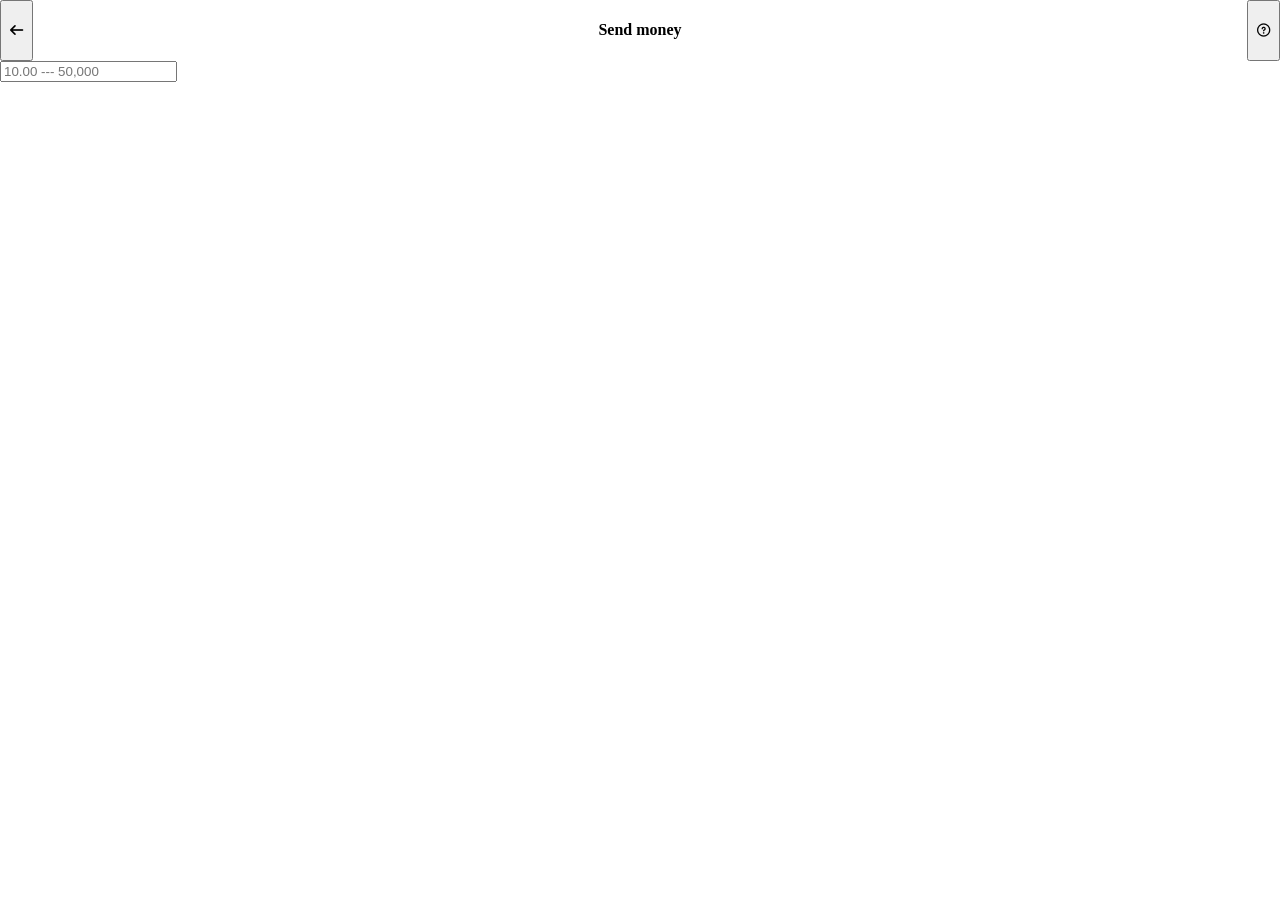
==== send.html @ d7bf7ac1 "send page creating" ====
<!doctype html>
<html lang="en">
  <head>
    <meta charset="UTF-8" />
    <meta name="viewport" content="width=device-width, initial-scale=1.0" />
    <link rel="stylesheet" href="style.css" />
    <link rel="stylesheet" href="fontawesome-free-7.1.0-web/css/all.css" />
    <script src="send.js" defer></script>
    <title>Document</title>
  </head>
  <body>
    <section>
      <nav class="top-nav">
        <button class="back"><i class="fas fa-arrow-left"></i></button>
        <h4>Send money</h4>
        <button class="support"><i class="far fa-question-circle"></i></button>
      </nav>

      <section class="amount-input">
        <input
          type="number"
          name="amout-to-send"
          id="amount-to-send"
          placeholder="10.00 --- 50,000"
        />
      </section>
    </section>
  </body>
</html>
---- style.css ----
:root{
    /* --primary-color: rgb(71, 65, 65);
    --secondary-color: rgb(255, 253, 251);
    --tertiary-color: rgb(153, 148, 148); */
    /* --secondary-color: #1F242E; */
    --secondary-color: #3B82F6;
    /* --primary-color: #60A5FA; */
    /* --primary-color: #93C5FD; */
    --octonary-color: #F3F4F6;
}

body{
    background-color: var(--tertiary-color);
    margin: 0;
}
.main{
    background-color: var(--secondary-color);
    /* max-width: 400px; */
    /* margin: 3rem auto; */
    padding: 1rem;
    margin-top: -1rem;
    font-family: Arial, Helvetica, sans-serif;
}
nav{
    display: flex;
    justify-content: space-between;
    align-self: center;
}
.other{
    display: flex;
    align-items: center;
    gap: 1rem;
}
.other button{
    display: flex;
    align-items: center;
    border-radius: 5px;
    border: none;
    gap: 5px ;
    height: 2rem;
    font-size: 1rem;
    box-shadow: 3px 6px;
    
}
.money{
    text-align: center;
}
.send-receive{
    text-align: center;
    display: flex;
    justify-content: space-between;
    
}
.activity{
    background-color: var(--quinary-color);
    border-radius: 100%;
    position: relative;
    top: -1.8rem;
    left: 1.4rem;
    width: 2rem;
    height: 2rem;
    align-items: center;
    justify-content: center;
    display: flex;
    /* padding: 0.3rem; */
    font-size: 1.5rem;
    
    /* color: red; */
}
.send-receive button{
    height: 3rem;
    font-size: 1rem;
    font-weight: 700;
    padding: 0 3.5rem 0 3.5rem ;
    text-align: center;
    border-radius: 10px;
    border: none;
    box-shadow: 3px 6px;
}

.favourite{
    margin-top: 1rem;
    background-color: var(--primary-color);
    color: white;
    padding: 0.5rem;
    border-radius: 15px;
    outline: 1px solid black;
}
.send-again, .div-nav{
    display: flex;
    justify-content: space-between;
    align-items: center;
    font-size: 1.1rem;
    font-weight: 700;
}
.div-nav button{
    padding: 0.5rem;
    border-radius: 52px;
    border: none;
    font-size: 14px;
}
.favourite-contact{
    display: flex;
    overflow-x: auto;
    white-space: nowrap;
    scrollbar-width:thin;
    gap: 1rem;
}

.favourite-contact img, img{
    width: 4rem;
    border-radius: 50%;
}
.favor{
    display: flex;
    flex-direction: column;
    align-items: center;
}
.transcation-history{
    background-color: var(--primary-color);
    margin-top: 1rem;
    border-radius: 15px;
    padding: 1rem;
    outline: 1px solid black;
}
.history{
    /* background-color: brown; */
    /* overflow-y:scroll; */
    white-space: nowrap;
    scrollbar-width:thin; 
    /* height: 15rem;  */
}
.history img{
    width: 3rem;
    height: 3rem;
}
.history-sec{
    display: flex;
    justify-content: space-between;
}
.profile-details{
    display: flex;
    align-items: center;
    gap: 0.5rem;
    justify-content: center;
}
.trans-details{
    display: flex;
    flex-direction: column;
}
.trans-details h3{
    margin-bottom: -0.7rem;
    margin-top: 10px;
}
.trans-details p{
    font-size: 11px;
}
.transcation-amount{
    font-size: 1.2rem;
}
.down-nav{
    display: none;
    /* background-color: black; */
    border: 1px solid black;
    color: white;
    width: 15rem;
    align-items: center;
    justify-content: space-between;
    padding: 1rem;
    border-radius: 5rem;
    font-size: 2rem;
    margin: 2rem auto;
    top: 42rem;
    /*
    left: 14rem; */
    position:fixed;
}
.soon{
    font-family: Arial, Helvetica, sans-serif;
    display: none;
    background-color:#F3F4F6;
    position: fixed;
    font-size: 1.2rem;
    border-radius: 10px;
    padding: 1rem;
    text-align: center;
    top: 20rem;
    left: 6rem;
    outline: 1px solid black;
}
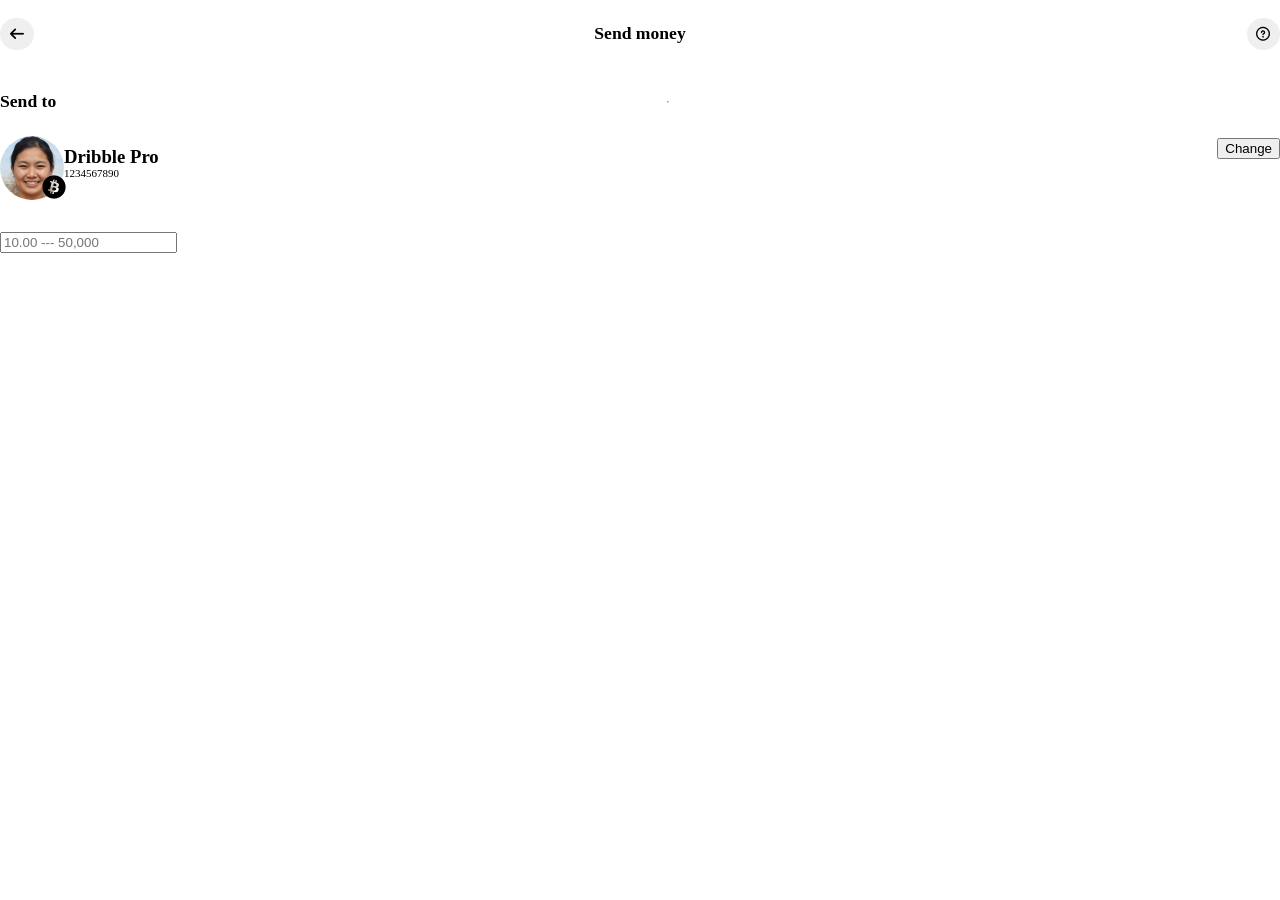
==== commit 93d8d98f: "update to change" ====
--- a/send.html
+++ b/send.html
@@ -4,18 +4,41 @@
     <meta charset="UTF-8" />
     <meta name="viewport" content="width=device-width, initial-scale=1.0" />
     <link rel="stylesheet" href="style.css" />
+    <link rel="stylesheet" href="send.css" />
     <link rel="stylesheet" href="fontawesome-free-7.1.0-web/css/all.css" />
     <script src="send.js" defer></script>
     <title>Document</title>
   </head>
   <body>
-    <section>
-      <nav class="top-nav">
+    <section class="send-main">
+      <nav class="top-nav div-nav">
         <button class="back"><i class="fas fa-arrow-left"></i></button>
         <h4>Send money</h4>
         <button class="support"><i class="far fa-question-circle"></i></button>
       </nav>
+      <div class="send-to">
+        <div class="div-nav">
+          <h4>Send to</h4>
+          <hr />
+        </div>
+        <div class="history-a history-sec">
+          <div class="send-to-details">
 
+            <div class="contact-a favor">
+              <img src="img/user/IMG_3516.JPG" alt="contact-a-profile" />
+              <div class="activity"><i class="fab fa-bitcoin"></i></div>
+            </div>
+
+            <div class="trans-details">
+                                    <h3 class="name">Dribble Pro</h3>
+                                    <p class="date-time">1234567890</p>
+                                </div>
+          </div>
+          <div class="transcation-amount change-button">
+            <button type="button">Change</button>
+          </div>
+        </div>
+      </div>
       <section class="amount-input">
         <input
           type="number"
--- a/send.css
+++ b/send.css
@@ -0,0 +1,3 @@
+.send-to-details{
+    display: flex;
+}
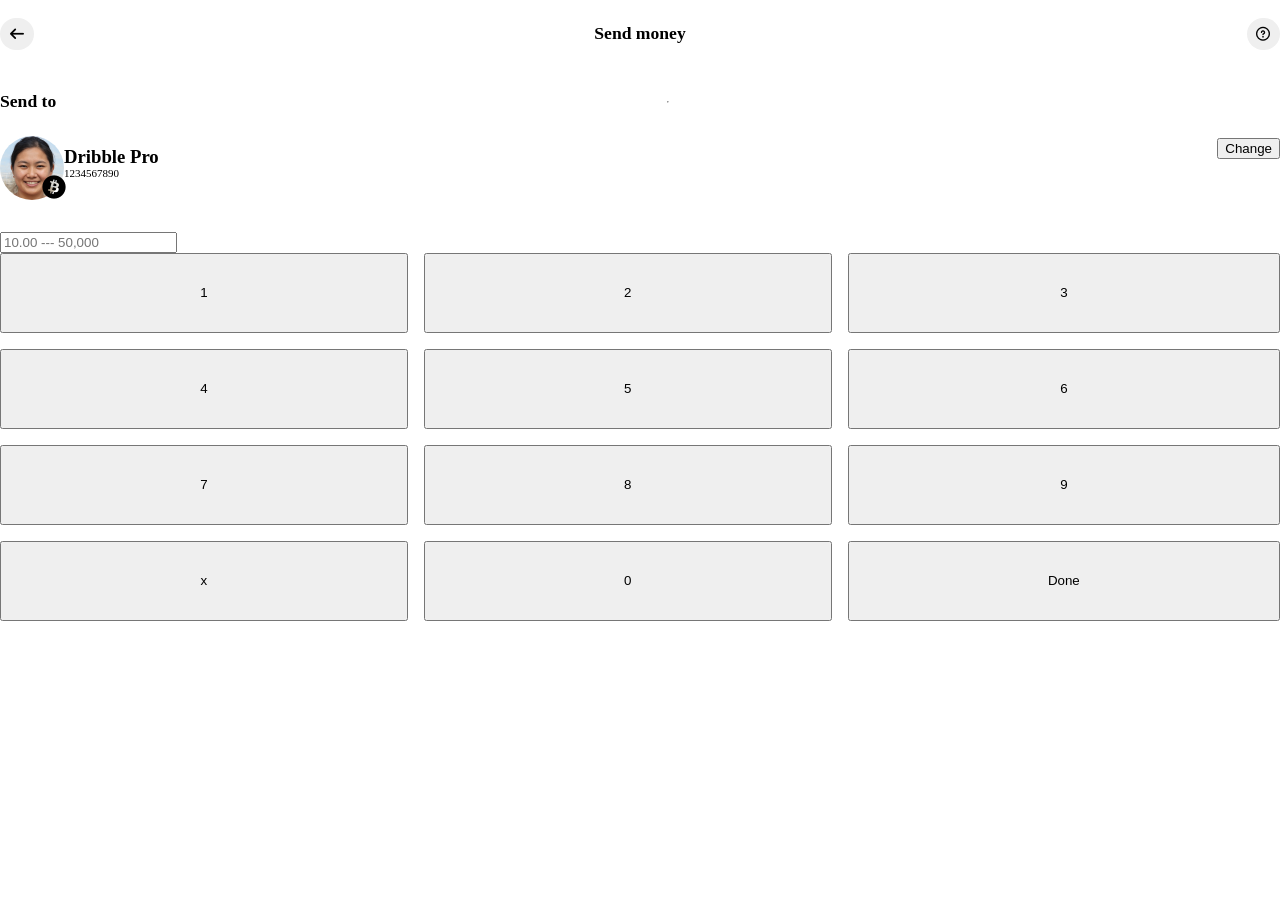
==== commit 5284cea7: "added a keyboard for send" ====
--- a/send.html
+++ b/send.html
@@ -47,6 +47,20 @@
           placeholder="10.00 --- 50,000"
         />
       </section>
+      <div class="keyboard">
+        <button type="button">1</button>
+        <button type="button">2</button>
+        <button type="button">3</button>
+        <button type="button">4</button>
+        <button type="button">5</button>
+        <button type="button">6</button>
+        <button type="button">7</button>
+        <button type="button">8</button>
+        <button type="button">9</button>
+        <button type="button">x</button>
+        <button type="button">0</button>
+        <button type="button">Done</button>
+      </div>
     </section>
   </body>
 </html>
--- a/send.css
+++ b/send.css
@@ -1,3 +1,9 @@
 .send-to-details{
     display: flex;
+}
+.keyboard{
+    display: grid;
+    grid-template-columns:repeat(3 ,auto);
+    grid-template-rows: repeat(4, 5rem);
+    gap: 1rem;
 }
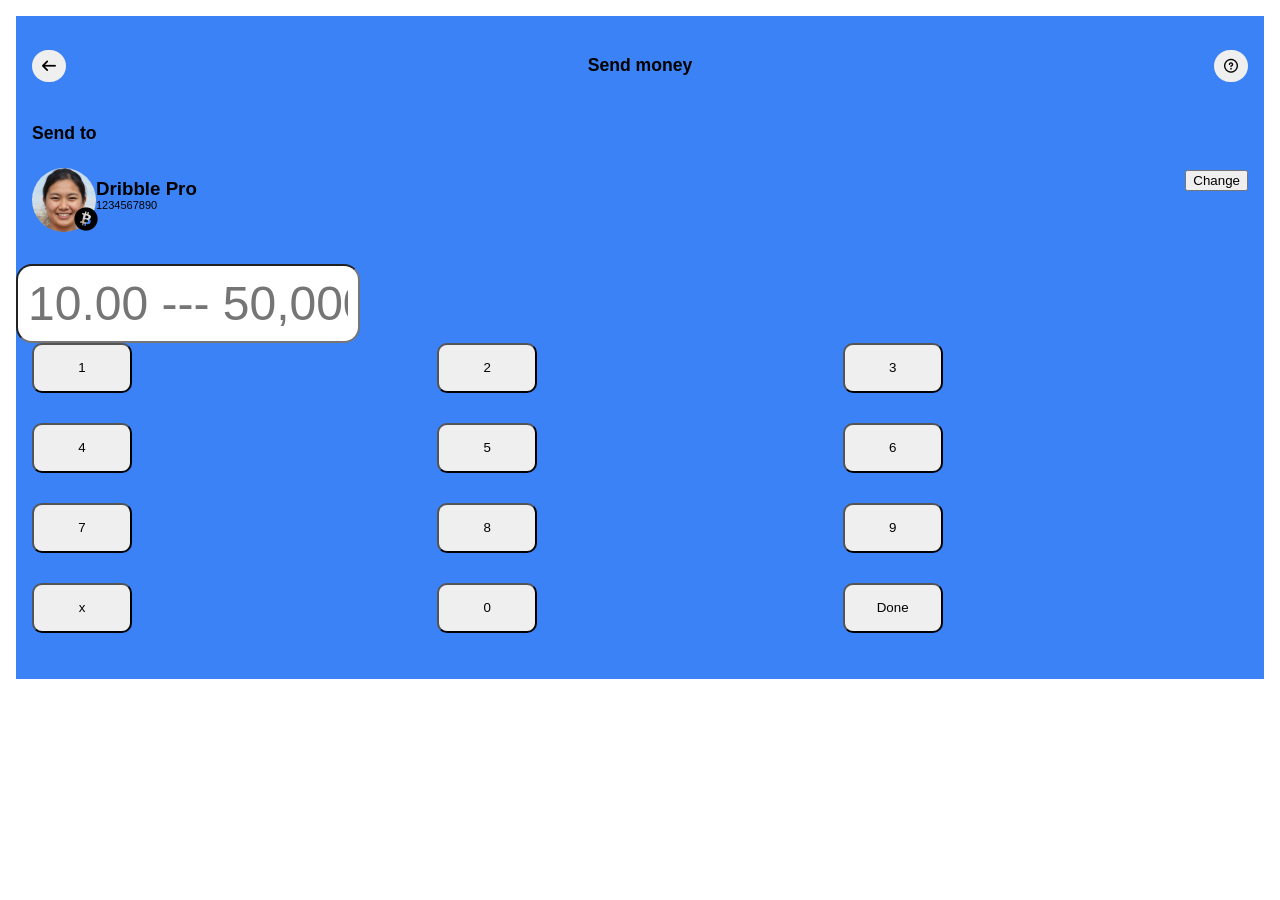
==== commit e00c7f08: "removed unecessarry codes" ====
--- a/send.html
+++ b/send.html
@@ -19,7 +19,7 @@
       <div class="send-to">
         <div class="div-nav">
           <h4>Send to</h4>
-          <hr />
+          <!-- <hr /> -->
         </div>
         <div class="history-a history-sec">
           <div class="send-to-details">
--- a/send.css
+++ b/send.css
@@ -1,9 +1,41 @@
+:root{
+   --secondary-color: #3B82F6;
+   --octonary-color: #F3F4F6; 
+}
+.send-main{
+    margin: 1rem;
+    font-family: Arial, Helvetica, sans-serif;
+    background-color: var(--secondary-color);
+    padding: 1rem;
+}
 .send-to-details{
     display: flex;
+    /* outline: 1px solid black; */
 }
 .keyboard{
     display: grid;
     grid-template-columns:repeat(3 ,auto);
     grid-template-rows: repeat(4, 5rem);
-    gap: 1rem;
-}+    /* padding: 1rem auto; */
+    /* gap: 1rem; */
+}
+.keyboard button{
+    border-radius: 10px;
+    width: min(100px, 200px);
+    height: 50px;
+    
+}
+input{
+    /* height: 10rem; */
+    padding: 10px;
+    font-size: 3rem;
+    width: min(320px, 400px);
+    margin-left: -1rem;
+    border-radius: 1rem;
+
+}
+input[type="number"]::-webkit-inner-spin-button,
+input[type="number"]::-webkit-outer-spin-button{
+    -webkit-appearance: none;
+    margin: 0;
+}
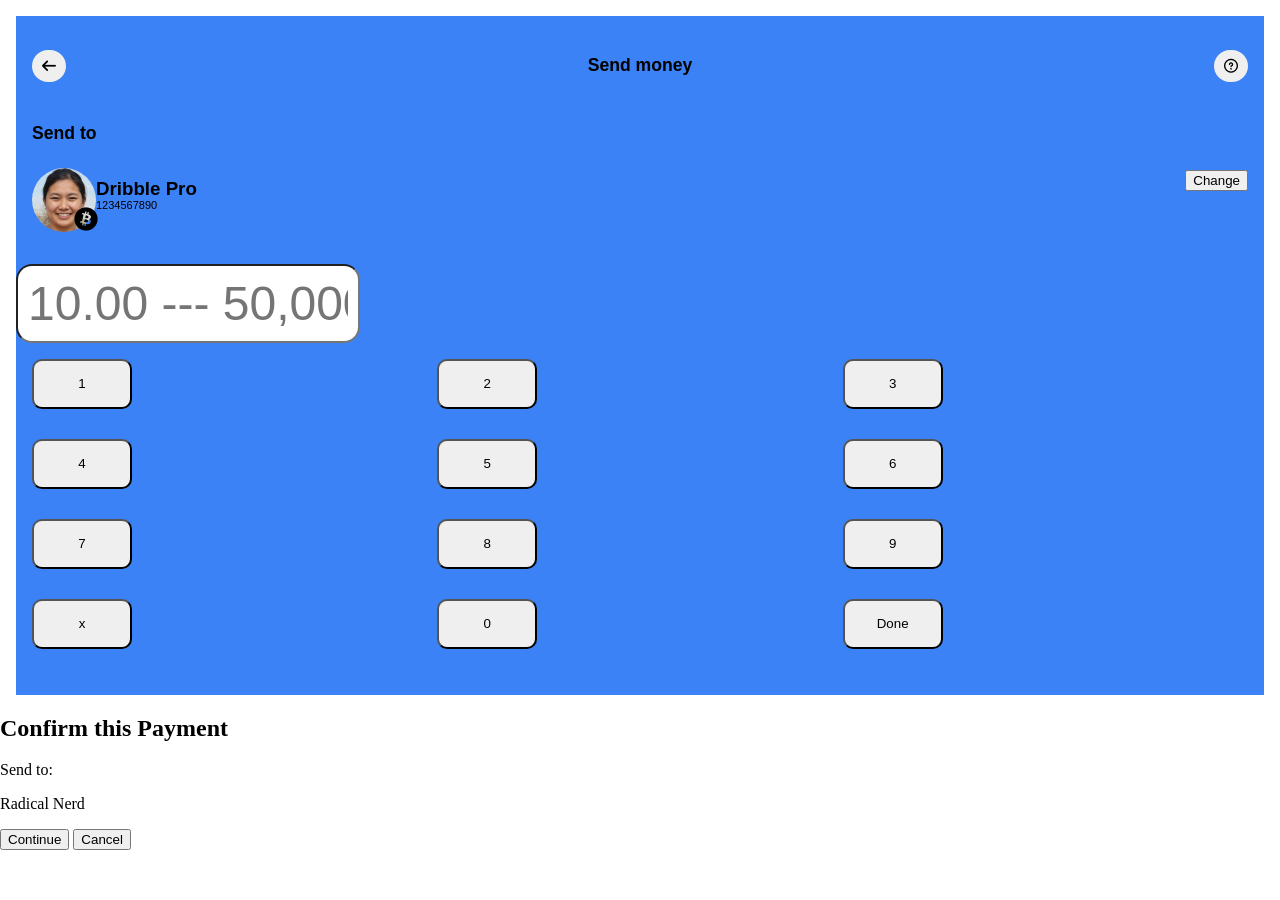
==== commit 676957fb: "created the Confirm payment section" ====
--- a/send.html
+++ b/send.html
@@ -62,5 +62,16 @@
         <button type="button">Done</button>
       </div>
     </section>
+    <section class="confirmContainer">
+      <h1>Confirm this Payment</h1>
+      <div class="send-to-info">
+        <p>Send to:</p>
+        <p>Radical Nerd</p>
+      </div>
+      <div class="next-process">
+        <button>Continue</button>
+        <button>Cancel</button>
+      </div>
+    </section>
   </body>
 </html>
--- a/send.css
+++ b/send.css
@@ -32,6 +32,7 @@
     width: min(320px, 400px);
     margin-left: -1rem;
     border-radius: 1rem;
+    margin-bottom: 1rem;
 
 }
 input[type="number"]::-webkit-inner-spin-button,
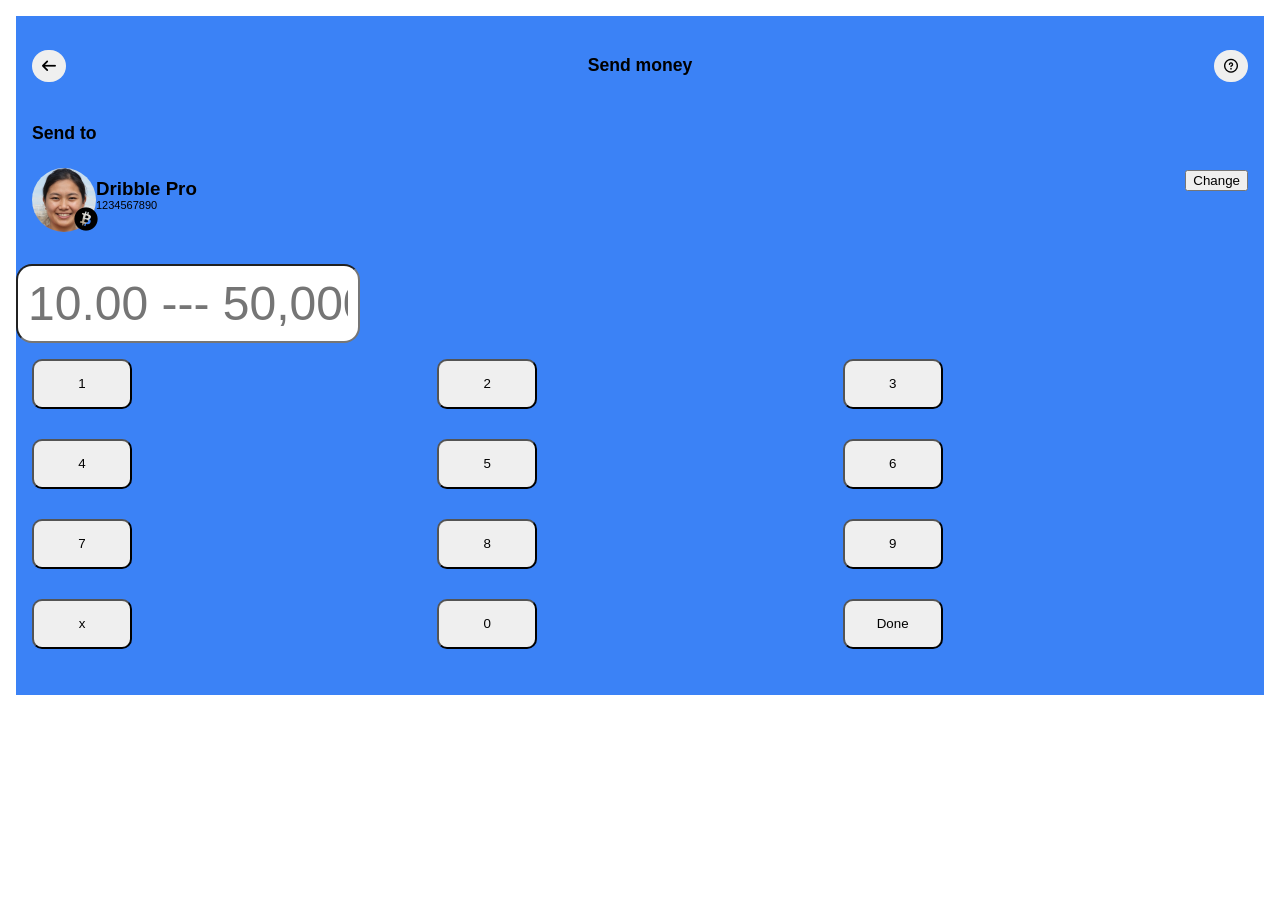
==== commit 09e4fbf9: "add confirm interface and functionality" ====
--- a/send.html
+++ b/send.html
@@ -64,9 +64,15 @@
     </section>
     <section class="confirmContainer">
       <h1>Confirm this Payment</h1>
-      <div class="send-to-info">
-        <p>Send to:</p>
-        <p>Radical Nerd</p>
+      <div class="payment-info">
+        <div class="send-to-info">
+          <p>Send to:</p>
+          <p>Radical Nerd</p>
+        </div>
+        <div class="payment-amount-info">
+          <p>Amount: </p>
+          <p></p>
+        </div>
       </div>
       <div class="next-process">
         <button>Continue</button>
--- a/send.css
+++ b/send.css
@@ -1,6 +1,9 @@
 :root{
    --secondary-color: #3B82F6;
    --octonary-color: #F3F4F6; 
+}
+body{
+    margin: 0;
 }
 .send-main{
     margin: 1rem;
@@ -40,3 +43,36 @@
     -webkit-appearance: none;
     margin: 0;
 }
+.confirmContainer{
+    background-color: blue;
+    padding: 1rem;
+    border-radius: 1rem 1rem 0 0;
+    display: none;
+    flex-direction: column;
+    font-family: Arial, Helvetica, sans-serif;
+    z-index: 1000;
+    position: fixed;
+    margin-top: -10rem;
+    align-self: center;
+    /* margin-left: 1.5rem; */
+    /* margin: 5rem ; */
+    justify-content: center;
+    justify-self: center;
+}
+.confirmContainer .send-to-info,
+.confirmContainer .payment-amount-info{
+    display: flex;
+    justify-content: space-between;
+}
+.confirmContainer .next-process{
+    display: flex;
+    gap: 5rem;
+    align-self: center;
+    margin: 3rem;
+}
+.confirmContainer .next-process button{
+    padding: 1rem;
+    border-radius: 20px;
+    font-size: 1rem;
+    font-weight: 700;
+}
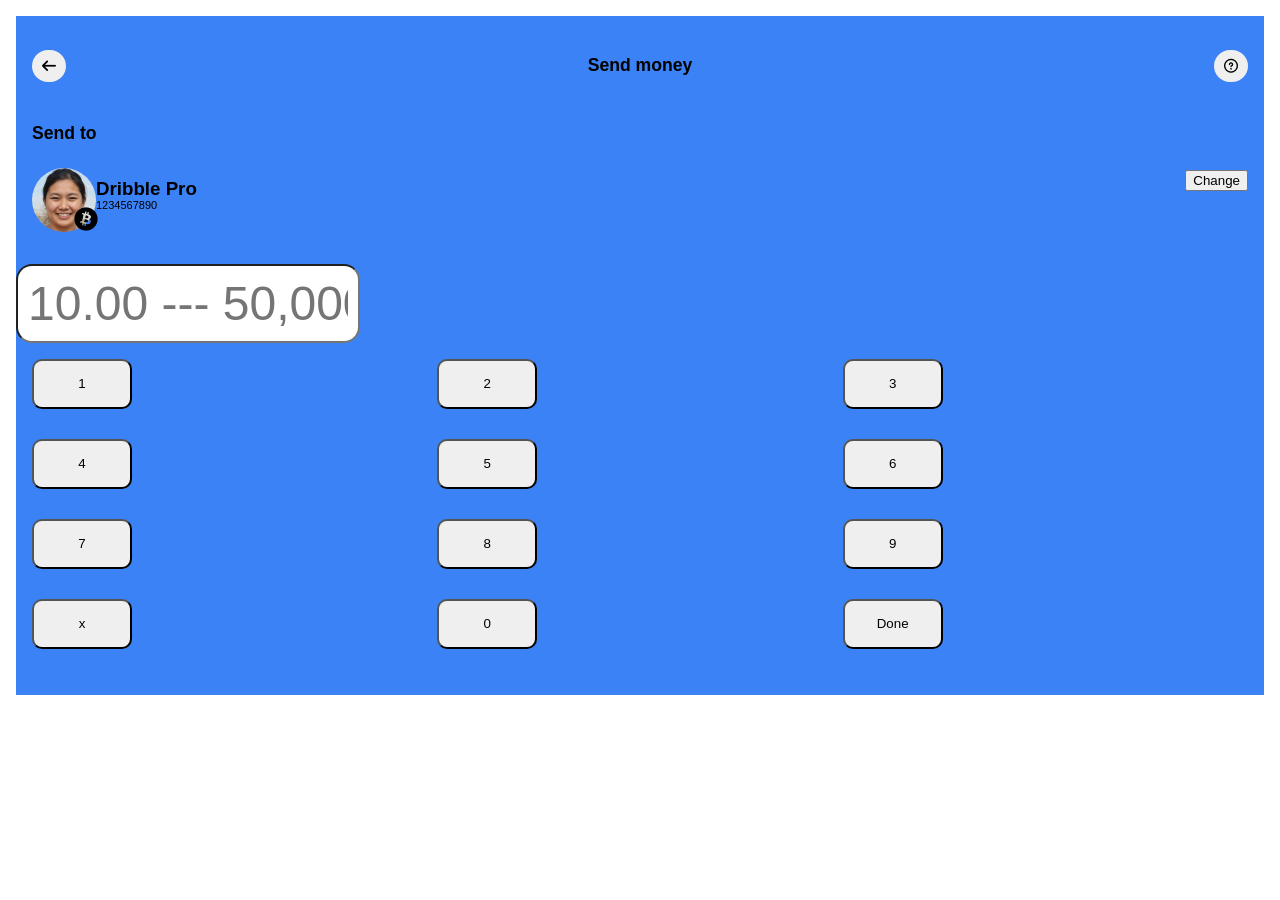
==== commit 8877a712: "Added comment to each one and rearrange code" ====
--- a/send.html
+++ b/send.html
@@ -62,7 +62,7 @@
         <button type="button">Done</button>
       </div>
     </section>
-    <section class="confirmContainer">
+    <section class="confirmContainer off">
       <h1>Confirm this Payment</h1>
       <div class="payment-info">
         <div class="send-to-info">
--- a/send.css
+++ b/send.css
@@ -47,7 +47,7 @@
     background-color: blue;
     padding: 1rem;
     border-radius: 1rem 1rem 0 0;
-    display: none;
+    display: flex;
     flex-direction: column;
     font-family: Arial, Helvetica, sans-serif;
     z-index: 1000;
@@ -75,4 +75,7 @@
     border-radius: 20px;
     font-size: 1rem;
     font-weight: 700;
+}
+.off{
+    display: none;
 }
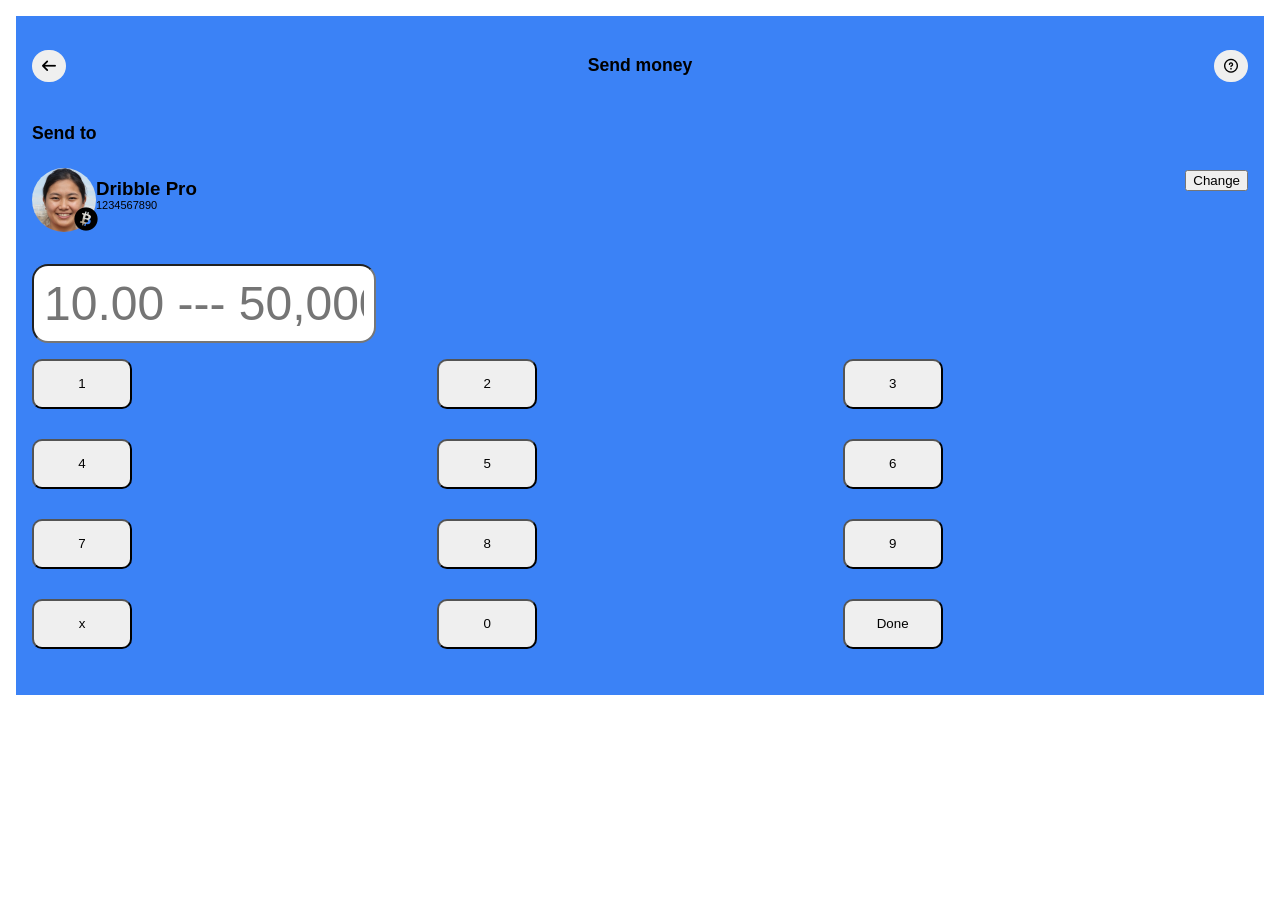
==== commit bfdda107: "Rearrange the code well" ====
--- a/send.html
+++ b/send.html
@@ -62,7 +62,7 @@
         <button type="button">Done</button>
       </div>
     </section>
-    <section class="confirmContainer off">
+    <section class="confirmContainer">
       <h1>Confirm this Payment</h1>
       <div class="payment-info">
         <div class="send-to-info">
--- a/send.css
+++ b/send.css
@@ -33,10 +33,11 @@
     padding: 10px;
     font-size: 3rem;
     width: min(320px, 400px);
-    margin-left: -1rem;
+    /* margin-left: -1rem; */
     border-radius: 1rem;
     margin-bottom: 1rem;
-
+    align-self: center;
+    justify-self: center;
 }
 input[type="number"]::-webkit-inner-spin-button,
 input[type="number"]::-webkit-outer-spin-button{
@@ -47,7 +48,7 @@
     background-color: blue;
     padding: 1rem;
     border-radius: 1rem 1rem 0 0;
-    display: flex;
+    display: none;
     flex-direction: column;
     font-family: Arial, Helvetica, sans-serif;
     z-index: 1000;
